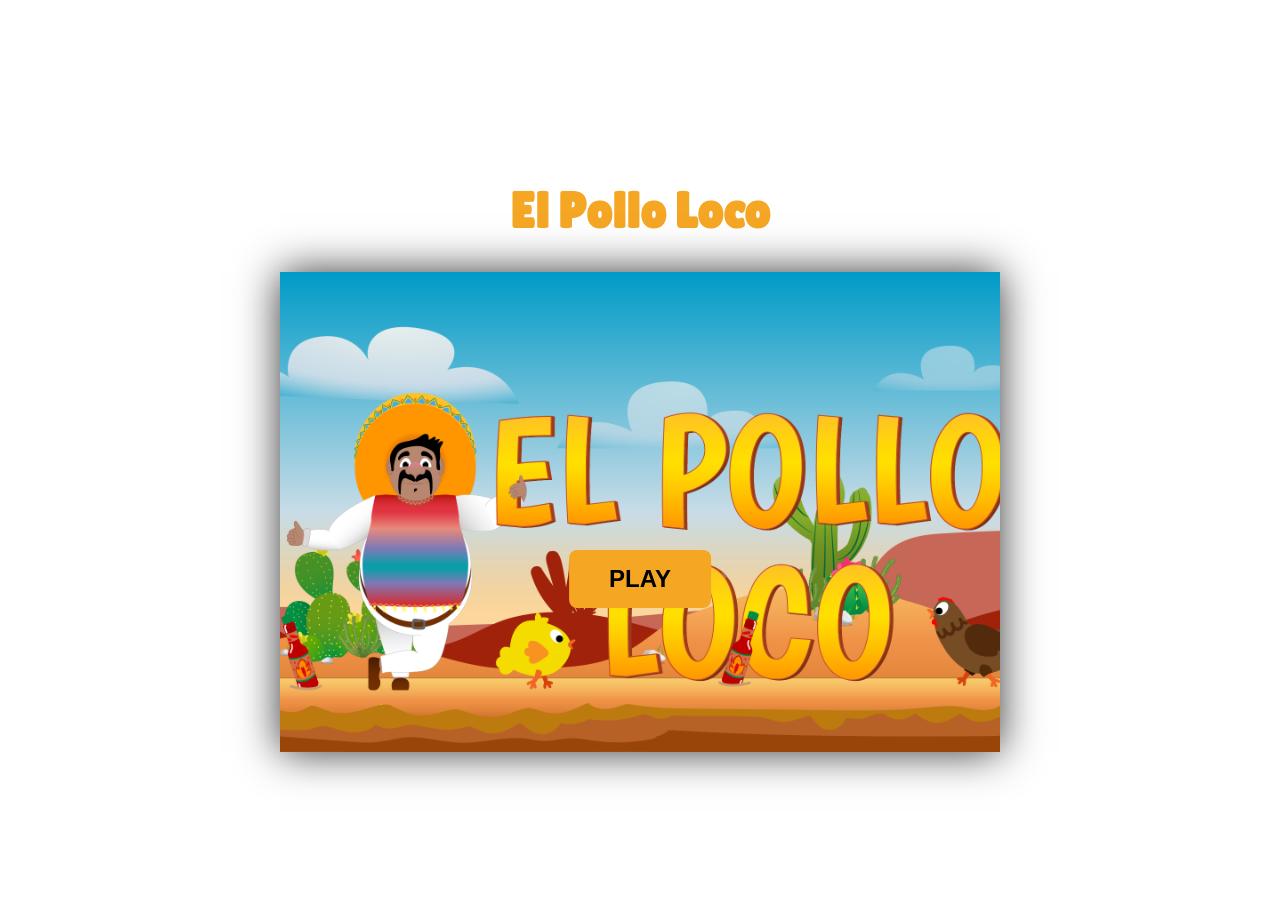
==== index.html @ 09f1372e "feat: add collision offsets, stomp-kill mechanic and small chicken enemy" ====
<!DOCTYPE html>
<html lang="en">
<head>
    <meta charset="UTF-8">
    <meta name="viewport" content="width=device-width, initial-scale=1.0">
    <link rel="stylesheet" href="style.css">
    <title>EL POLLO LOCO</title>
    <script src="models/drawable-object.class.js"></script>
    <script src="models/moveable-object.class.js"></script>
    <script src="models/character.class.js"></script>
    <script src="models/chicken.class.js"></script>
    <script src="models/small-chicken.class.js"></script>
    <script src="models/cloud.class.js"></script>
    <script src="models/background-object.class.js"></script>
    <script src="models/status-bar.class.js"></script>
    <script src="models/throwable-object.class.js"></script>
    <script src="models/endboss.class.js"></script>
    <script src="models/keyboard.class.js"></script>
    <script src="models/level.class.js"></script>
    <script src="models/coin.class.js"></script>
    <script src="models/bottle.class.js"></script>
    <script src="models/world.class.js"></script>
    <script src="levels/Level1.js"></script>
    <script src="js/game.js"></script>
</head>
<body onload="init()">
    <h1>El Pollo Loco</h1>
    <div id="game-container">
        <canvas id="canvas" width="720" height="480"></canvas>
        <div id="start-screen">
            <img src="img/9_intro_outro_screens/start/startscreen_1.png" alt="Start Screen">
            <button id="start-button" onclick="startGame()">PLAY</button>
        </div>
    </div>
</body>
</html>
---- style.css ----
@font-face {
    font-family: 'Lilita One';
    src: url('fonts/LilitaOne-Regular.ttf');
}
body {
    font-family: 'Lilita One', cursive;
    display: flex;
    flex-direction: column;
    align-items: center;
    justify-content: center;
    min-height: 100vh;
    background-image: url('img/Desert.jpg');
    background-size: cover;
    background-position: center;
    background-repeat: no-repeat;
    margin: 0;
    font-size: 25px;
    color:#f5a623;
}

#game-container {
    position: relative;
    width: 720px;
    height: 480px;
}

canvas {
    background-color: black;
}

#start-screen {
    position: absolute;
    top: 0;
    left: 0;
    width: 100%;
    height: 100%;
}

#start-screen img {
    width: 100%;
    height: 100%;
    object-fit: cover;
}

#start-button {
    position: absolute;
    bottom: 30%;
    left: 50%;
    transform: translateX(-50%);
    padding: 15px 40px;
    font-size: 24px;
    background-color: #f5a623;
    border: none;
    border-radius: 8px;
    cursor: pointer;
    font-weight: bold;
}

#start-button:hover {
    background-color: #e09000;
}
#game-container {
    position: relative;
    width: 720px;
    height: 480px;
    box-shadow: 0 0 40px rgba(0,0,0,0.8);
   
}
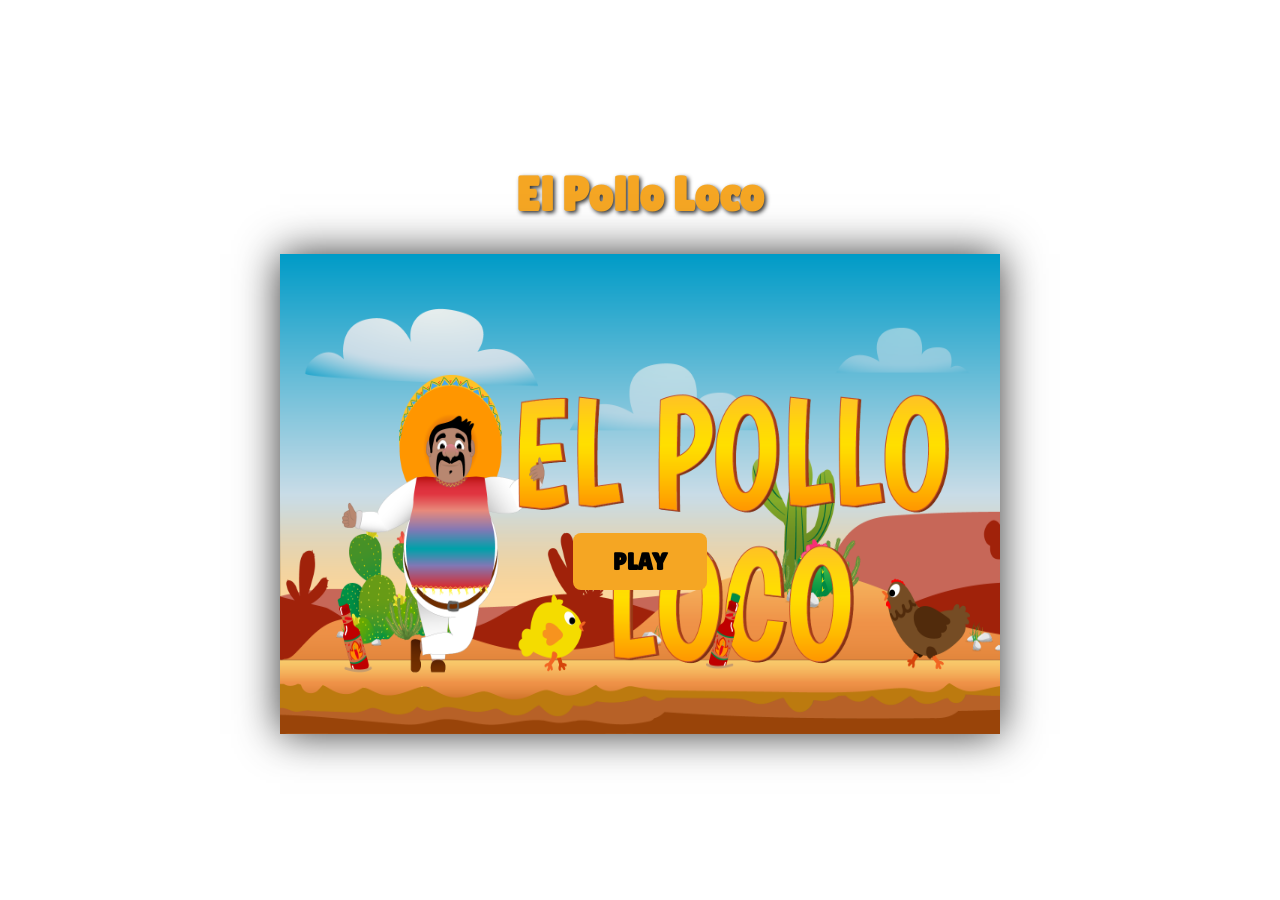
==== commit 2d4697f0: "feat: add game over and win screens with restart and freeze character" ====
--- a/index.html
+++ b/index.html
@@ -3,6 +3,7 @@
 <head>
     <meta charset="UTF-8">
     <meta name="viewport" content="width=device-width, initial-scale=1.0">
+    <link href="https://fonts.googleapis.com/css2?family=Lilita+One&display=swap" rel="stylesheet">
     <link rel="stylesheet" href="style.css">
     <title>EL POLLO LOCO</title>
     <script src="models/drawable-object.class.js"></script>
@@ -13,12 +14,12 @@
     <script src="models/cloud.class.js"></script>
     <script src="models/background-object.class.js"></script>
     <script src="models/status-bar.class.js"></script>
+    <script src="models/coin.class.js"></script>
+    <script src="models/bottle.class.js"></script>
     <script src="models/throwable-object.class.js"></script>
     <script src="models/endboss.class.js"></script>
     <script src="models/keyboard.class.js"></script>
     <script src="models/level.class.js"></script>
-    <script src="models/coin.class.js"></script>
-    <script src="models/bottle.class.js"></script>
     <script src="models/world.class.js"></script>
     <script src="levels/Level1.js"></script>
     <script src="js/game.js"></script>
@@ -27,10 +28,27 @@
     <h1>El Pollo Loco</h1>
     <div id="game-container">
         <canvas id="canvas" width="720" height="480"></canvas>
+
         <div id="start-screen">
             <img src="img/9_intro_outro_screens/start/startscreen_1.png" alt="Start Screen">
             <button id="start-button" onclick="startGame()">PLAY</button>
         </div>
+
+        <div id="gameover-screen" class="end-screen hidden">
+            <img src="img/9_intro_outro_screens/game_over/you lost.png" alt="Game Over">
+            <div class="end-buttons">
+                <button onclick="restartGame()">RESTART</button>
+                <button onclick="goToStart()">HOME</button>
+            </div>
+        </div>
+
+        <div id="win-screen" class="end-screen hidden">
+            <img src="img/You won, you lost/You won A.png" alt="You Won">
+            <div class="end-buttons">
+                <button onclick="restartGame()">RESTART</button>
+                <button onclick="goToStart()">HOME</button>
+            </div>
+        </div>
     </div>
 </body>
 </html>
--- a/style.css
+++ b/style.css
@@ -2,8 +2,8 @@
     font-family: 'Lilita One';
     src: url('fonts/LilitaOne-Regular.ttf');
 }
+
 body {
-    font-family: 'Lilita One', cursive;
     display: flex;
     flex-direction: column;
     align-items: center;
@@ -14,21 +14,34 @@
     background-position: center;
     background-repeat: no-repeat;
     margin: 0;
-    font-size: 25px;
-    color:#f5a623;
+    font-family: 'Lilita One', cursive;
+}
+
+h1 {
+    font-family: 'Lilita One', cursive;
+    color: #f5a623;
+    font-size: 48px;
+    margin: 0 0 16px 0;
+    text-shadow: 2px 2px 4px rgba(0,0,0,0.8);
 }
 
 #game-container {
     position: relative;
     width: 720px;
     height: 480px;
+    box-shadow: 0 0 40px rgba(0,0,0,0.8);
+    margin-top: 16px;
 }
 
 canvas {
     background-color: black;
 }
 
-#start-screen {
+.hidden {
+    display: none !important;
+}
+
+#start-screen, .end-screen {
     position: absolute;
     top: 0;
     left: 0;
@@ -36,10 +49,10 @@
     height: 100%;
 }
 
-#start-screen img {
+#start-screen img, .end-screen img {
     width: 100%;
     height: 100%;
-    object-fit: cover;
+    object-fit: fill;
 }
 
 #start-button {
@@ -54,15 +67,33 @@
     border-radius: 8px;
     cursor: pointer;
     font-weight: bold;
+    font-family: 'Lilita One', cursive;
 }
 
 #start-button:hover {
     background-color: #e09000;
 }
-#game-container {
-    position: relative;
-    width: 720px;
-    height: 480px;
-    box-shadow: 0 0 40px rgba(0,0,0,0.8);
-   
+
+.end-buttons {
+    position: absolute;
+    bottom: 15%;
+    left: 50%;
+    transform: translateX(-50%);
+    display: flex;
+    gap: 16px;
+}
+
+.end-buttons button {
+    padding: 12px 30px;
+    font-size: 18px;
+    background-color: #f5a623;
+    border: none;
+    border-radius: 8px;
+    cursor: pointer;
+    font-weight: bold;
+    font-family: 'Lilita One', cursive;
+}
+
+.end-buttons button:hover {
+    background-color: #e09000;
 }
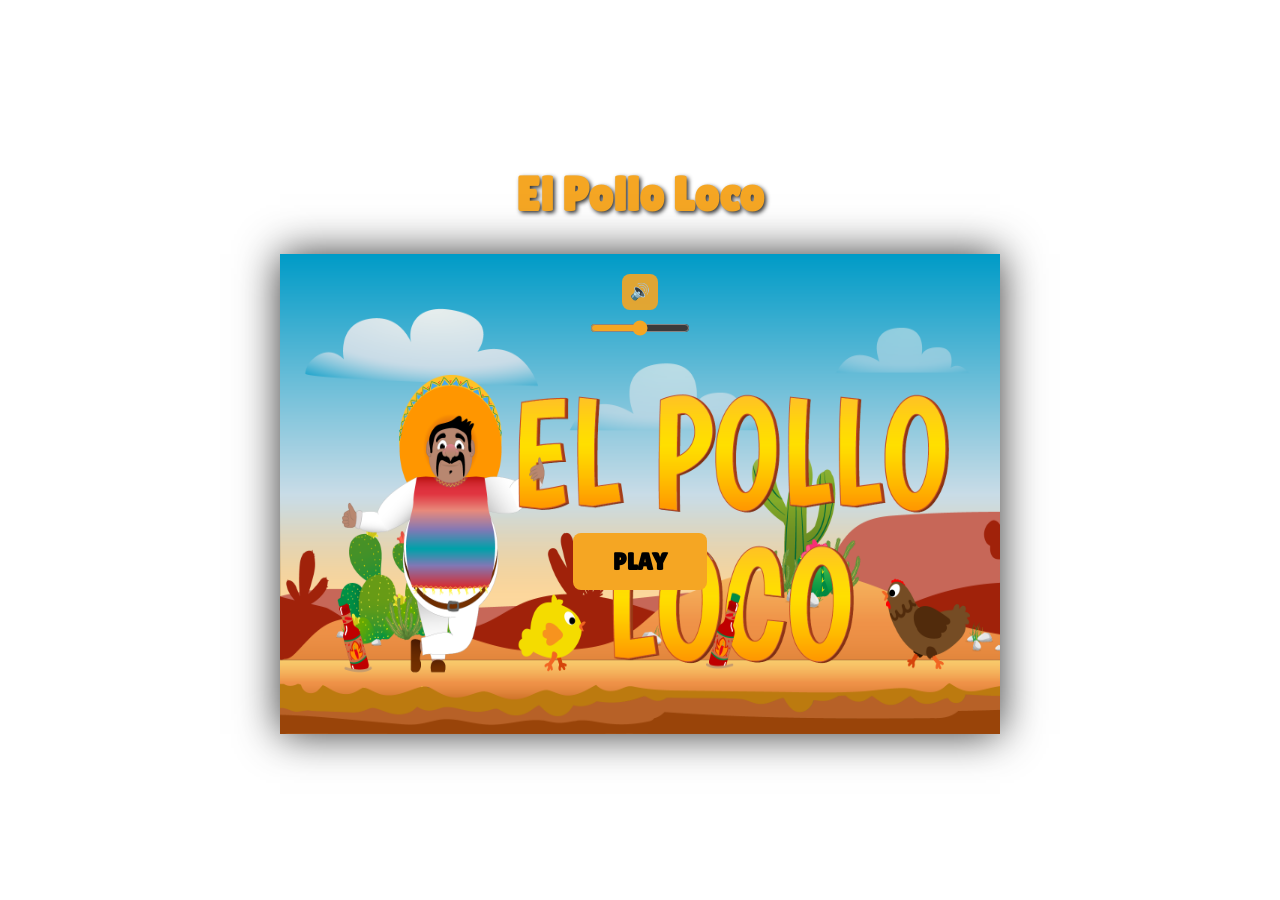
==== commit 12ba0fcf: "feat: add idle and sleep animation after 15s inactivity" ====
--- a/index.html
+++ b/index.html
@@ -19,6 +19,7 @@
     <script src="models/throwable-object.class.js"></script>
     <script src="models/endboss.class.js"></script>
     <script src="models/keyboard.class.js"></script>
+    <script src="models/sound-manager.class.js"></script>
     <script src="models/level.class.js"></script>
     <script src="models/world.class.js"></script>
     <script src="levels/Level1.js"></script>
@@ -28,6 +29,11 @@
     <h1>El Pollo Loco</h1>
     <div id="game-container">
         <canvas id="canvas" width="720" height="480"></canvas>
+
+        <div id="audio-controls">
+            <button id="mute-button" onclick="toggleMute()">🔊</button>
+            <input type="range" id="volume-slider" min="0" max="1" step="0.05" oninput="changeVolume(this.value)">
+        </div>
 
         <div id="start-screen">
             <img src="img/9_intro_outro_screens/start/startscreen_1.png" alt="Start Screen">
@@ -49,6 +55,4 @@
                 <button onclick="goToStart()">HOME</button>
             </div>
         </div>
-    </div>
-</body>
-</html>+    </div>
--- a/style.css
+++ b/style.css
@@ -96,4 +96,39 @@
 
 .end-buttons button:hover {
     background-color: #e09000;
+}
+.end-buttons button:hover {
+    background-color: #e09000;
+}
+
+#audio-controls {
+    position: absolute;
+    top: 20px;
+    left: 50%;
+    transform: translateX(-50%);
+    display: flex;
+    flex-direction: column;
+    align-items: center;
+    gap: 8px;
+    z-index: 10;
+}
+
+#mute-button {
+    width: 36px;
+    height: 36px;
+    font-size: 16px;
+    background-color: rgba(245, 166, 35, 0.9);
+    border: none;
+    border-radius: 8px;
+    cursor: pointer;
+}
+
+#mute-button:hover {
+    background-color: #e09000;
+}
+
+#volume-slider {
+    width: 100px;
+    cursor: pointer;
+    accent-color: #f5a623;
 }
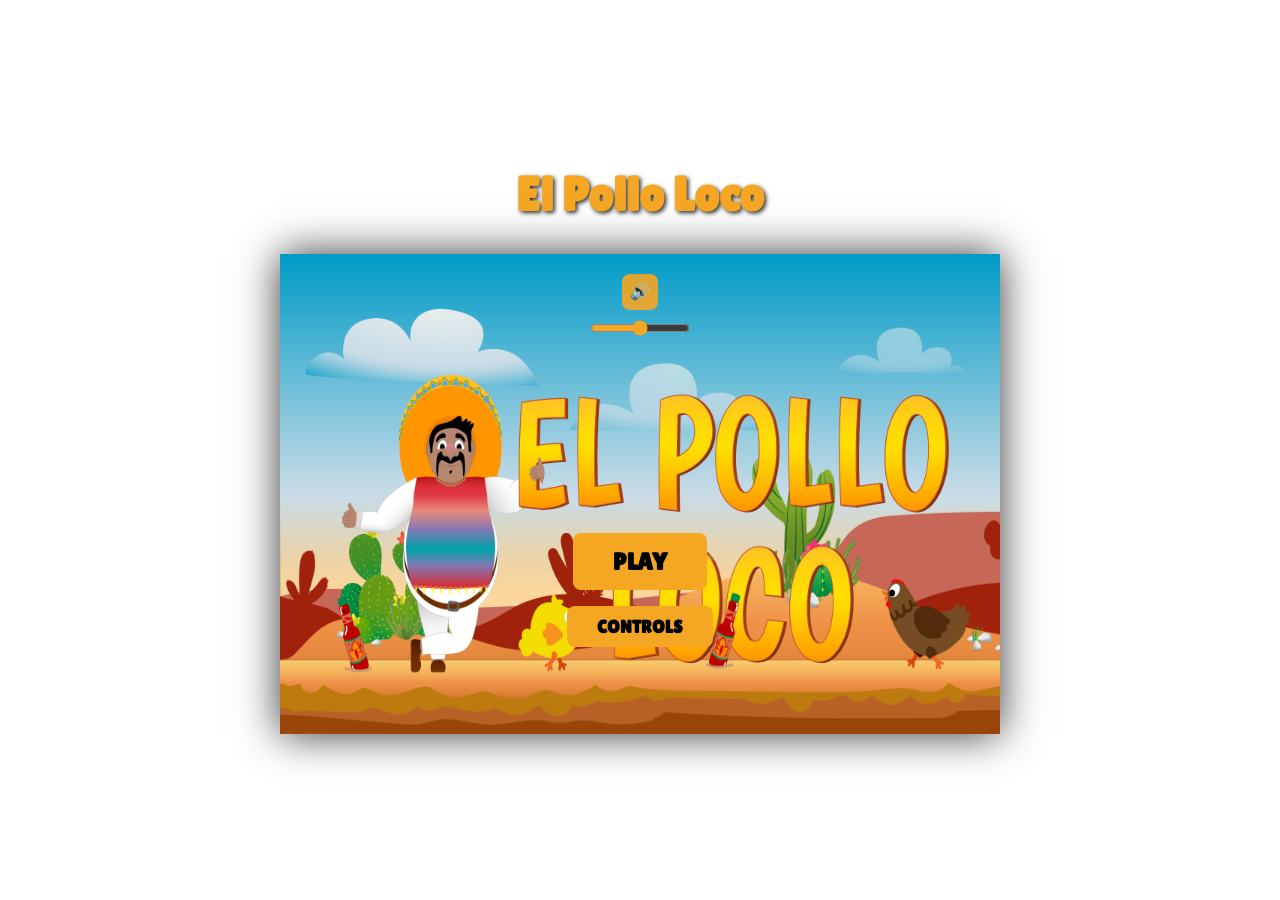
==== commit e7ddda98: "feat: add controls dialog and favicon" ====
--- a/index.html
+++ b/index.html
@@ -3,6 +3,7 @@
 <head>
     <meta charset="UTF-8">
     <meta name="viewport" content="width=device-width, initial-scale=1.0">
+    <link rel="icon" type="image/x-icon" href="img/favicon.ico">
     <link href="https://fonts.googleapis.com/css2?family=Lilita+One&display=swap" rel="stylesheet">
     <link rel="stylesheet" href="style.css">
     <title>EL POLLO LOCO</title>
@@ -24,11 +25,41 @@
     <script src="models/world.class.js"></script>
     <script src="levels/Level1.js"></script>
     <script src="js/game.js"></script>
+    <script src="js/mobile.js"></script>
+    
 </head>
 <body onload="init()">
+     <div id="rotate-hint">
+        <p>🔄 Please rotate your device to play!</p>
+    </div>
     <h1>El Pollo Loco</h1>
     <div id="game-container">
-        <canvas id="canvas" width="720" height="480"></canvas>
+       
+
+<canvas id="canvas" width="720" height="480"></canvas>
+
+        <div id="touch-controls">
+            <div class="touch-left">
+                <button id="btn-left" class="touch-btn">◀</button>
+                <button id="btn-right" class="touch-btn">▶</button>
+            </div>
+            <div class="touch-right">
+                <button id="btn-jump" class="touch-btn">⬆</button>
+                <button id="btn-throw" class="touch-btn">🍾</button>
+            </div>
+        </div>
+        <dialog id="controls-dialog">
+            <div class="dialog-content">
+                <button class="dialog-close" onclick="closeControls()">✕</button>
+                <h2>Controls</h2>
+                <ul>
+                    <li><span>◀ ▶</span> Move left / right</li>
+                    <li><span>SPACE</span> Jump</li>
+                    <li><span>D</span> Throw bottle</li>
+                </ul>
+                <p class="dialog-hint">On mobile: use the on-screen buttons.</p>
+            </div>
+        </dialog>
 
         <div id="audio-controls">
             <button id="mute-button" onclick="toggleMute()">🔊</button>
@@ -38,6 +69,7 @@
         <div id="start-screen">
             <img src="img/9_intro_outro_screens/start/startscreen_1.png" alt="Start Screen">
             <button id="start-button" onclick="startGame()">PLAY</button>
+            <button id="controls-button" onclick="openControls()">CONTROLS</button>
         </div>
 
         <div id="gameover-screen" class="end-screen hidden">
@@ -55,4 +87,6 @@
                 <button onclick="goToStart()">HOME</button>
             </div>
         </div>
-    </div>+    </div>
+</body>
+</html>
--- a/style.css
+++ b/style.css
@@ -1,3 +1,26 @@
+html, body {
+    overflow: hidden;
+}
+
+#game-container {
+    position: relative;
+    width: 720px;
+    height: 480px;
+    aspect-ratio: 720 / 480;
+    max-width: 100vw;
+    max-height: 90vh;
+    box-shadow: 0 0 40px rgba(0,0,0,0.8);
+    margin-top: 16px;
+}
+
+canvas {
+    background-color: black;
+    width: 100%;
+    height: 100%;
+    display: block;
+}
+
+
 @font-face {
     font-family: 'Lilita One';
     src: url('fonts/LilitaOne-Regular.ttf');
@@ -131,4 +154,201 @@
     width: 100px;
     cursor: pointer;
     accent-color: #f5a623;
+}
+#rotate-hint {
+    display: none;
+}
+#touch-controls {
+    position: absolute;
+    bottom: 0;
+    left: 0;
+    width: 100%;
+    display: flex;
+    justify-content: space-between;
+    padding: 20px;
+    box-sizing: border-box;
+    z-index: 20;
+    pointer-events: none;
+}
+
+.touch-left, .touch-right {
+    display: flex;
+    gap: 16px;
+    pointer-events: auto;
+}
+
+.touch-btn {
+    width: 60px;
+    height: 60px;
+    font-size: 28px;
+    background-color: rgba(245, 166, 35, 0.85);
+    border: none;
+    border-radius: 12px;
+    cursor: pointer;
+    user-select: none;
+    touch-action: manipulation;
+}
+
+#touch-controls {
+    display: none;
+}
+
+@media (max-width: 1024px) {
+    #touch-controls {
+        position: absolute;
+        bottom: 0;
+        left: 0;
+        width: 100%;
+        display: flex;
+        justify-content: space-between;
+        padding: 20px;
+        box-sizing: border-box;
+        z-index: 20;
+        pointer-events: none;
+    }
+}
+
+.touch-left, .touch-right {
+    display: flex;
+    gap: 16px;
+    pointer-events: auto;
+}
+
+.touch-btn {
+    width: 60px;
+    height: 60px;
+    font-size: 28px;
+    background-color: rgba(245, 166, 35, 0.85);
+    border: none;
+    border-radius: 12px;
+    cursor: pointer;
+    user-select: none;
+    touch-action: manipulation;
+}
+
+#controls-button {
+    position: absolute;
+    bottom: 18%;
+    left: 50%;
+    transform: translateX(-50%);
+    padding: 10px 30px;
+    font-size: 18px;
+    background-color: #f5a623;
+    border: none;
+    border-radius: 8px;
+    cursor: pointer;
+    font-weight: bold;
+    font-family: 'Lilita One', cursive;
+}
+
+#controls-button:hover {
+    background-color: #e09000;
+}
+
+#controls-dialog {
+    border: none;
+    border-radius: 12px;
+    padding: 0;
+    background: transparent;
+}
+
+#controls-dialog::backdrop {
+    background: rgba(0, 0, 0, 0.6);
+}
+
+.dialog-content {
+    position: relative;
+    background: #fff;
+    padding: 30px 40px;
+    border-radius: 12px;
+    font-family: 'Lilita One', cursive;
+    min-width: 280px;
+}
+
+.dialog-content h2 {
+    margin: 0 0 20px;
+    color: #f5a623;
+    text-align: center;
+}
+
+.dialog-content ul {
+    list-style: none;
+    padding: 0;
+    margin: 0;
+}
+
+.dialog-content li {
+    display: flex;
+    justify-content: space-between;
+    gap: 30px;
+    padding: 8px 0;
+    border-bottom: 1px solid #eee;
+}
+
+.dialog-content li span {
+    font-weight: bold;
+    color: #333;
+}
+
+.dialog-hint {
+    margin-top: 20px;
+    font-size: 14px;
+    color: #888;
+    text-align: center;
+}
+
+.dialog-close {
+    position: absolute;
+    top: 10px;
+    right: 10px;
+    width: 32px;
+    height: 32px;
+    border: none;
+    background: #f5a623;
+    color: #fff;
+    border-radius: 50%;
+    cursor: pointer;
+    font-size: 16px;
+}
+
+.dialog-close:hover {
+    background: #e09000;
+}
+@media (max-width: 1024px) {
+    h1 {
+        display: none;
+    }
+
+    #game-container {
+        margin-top: 0;
+        max-height: 100vh;
+    }
+}
+
+@media (orientation: portrait) and (max-width: 1024px) {
+    #rotate-hint {
+        display: flex;
+        position: fixed;
+        top: 0;
+        left: 0;
+        width: 100%;
+        height: 100%;
+        background-color: #222;
+        color: #f5a623;
+        z-index: 1000;
+        align-items: center;
+        justify-content: center;
+        text-align: center;
+        font-family: 'Lilita One', cursive;
+        font-size: 24px;
+        padding: 20px;
+        box-sizing: border-box;
+    }
+
+    
+    #game-container, h1 {
+        display: none;
+        margin-top: 0;
+        max-height: 100vh;
+    }
 }
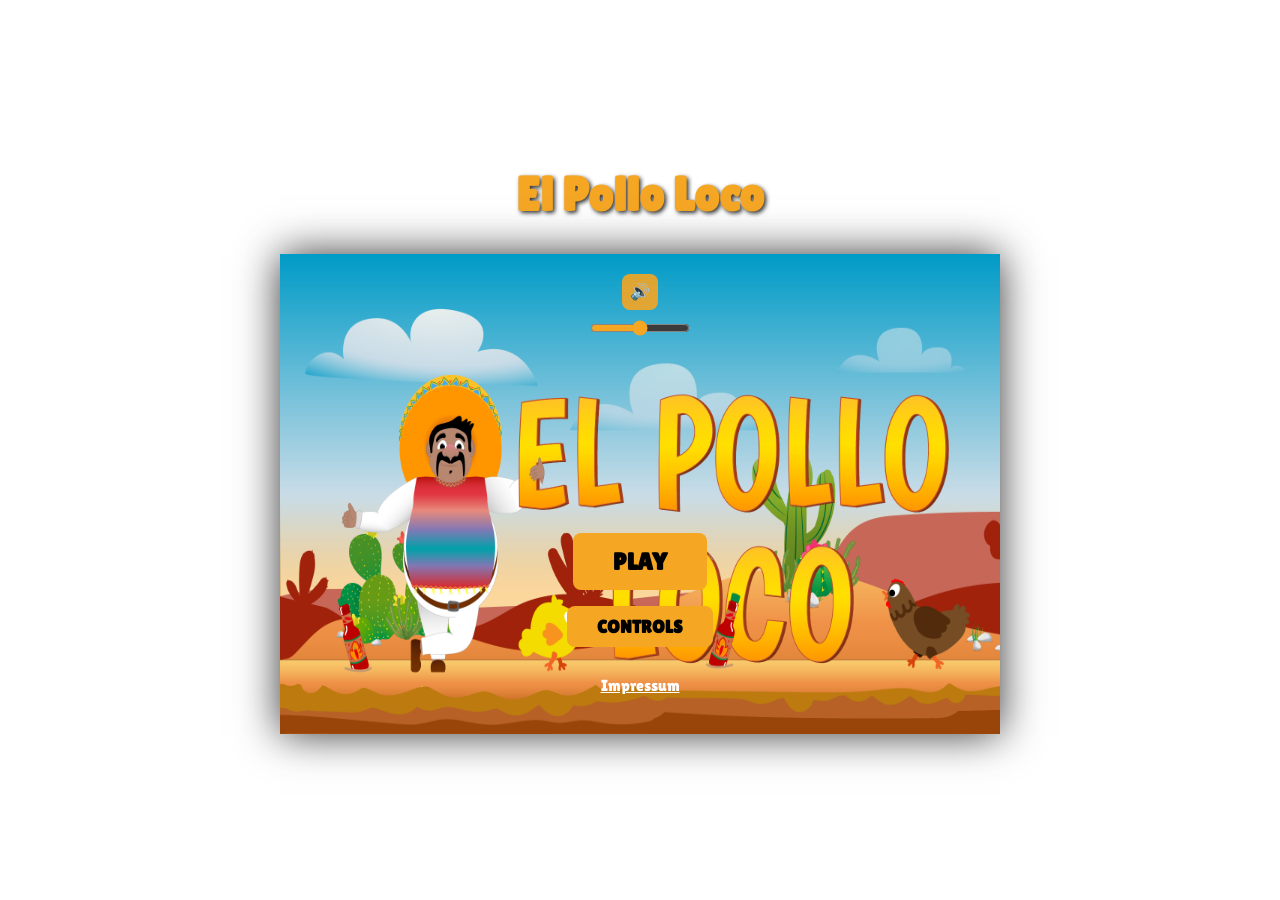
==== commit f49fbc3c: "feat: add impressum page with link on start screen" ====
--- a/index.html
+++ b/index.html
@@ -70,6 +70,7 @@
             <img src="img/9_intro_outro_screens/start/startscreen_1.png" alt="Start Screen">
             <button id="start-button" onclick="startGame()">PLAY</button>
             <button id="controls-button" onclick="openControls()">CONTROLS</button>
+            <a href="impressum.html" id="impressum-link">Impressum</a>
         </div>
 
         <div id="gameover-screen" class="end-screen hidden">
--- a/style.css
+++ b/style.css
@@ -191,6 +191,62 @@
 
 #touch-controls {
     display: none;
+}
+
+#impressum-link {
+    position: absolute;
+    bottom: 8%;
+    left: 50%;
+    transform: translateX(-50%);
+    color: #fff;
+    font-family: 'Lilita One', cursive;
+    font-size: 16px;
+    text-decoration: underline;
+    cursor: pointer;
+}
+
+#impressum-link:hover {
+    color: #f5a623;
+}
+
+.impressum-container {
+    max-width: 600px;
+    margin: 40px auto;
+    padding: 30px;
+    background: rgba(255, 255, 255, 0.95);
+    border-radius: 12px;
+    font-family: 'Lilita One', cursive;
+    color: #333;
+}
+
+.impressum-container h1 {
+    color: #f5a623;
+    text-shadow: none;
+    margin-top: 0;
+}
+
+.impressum-container h2 {
+    color: #333;
+    font-size: 20px;
+    margin-top: 24px;
+}
+
+.impressum-note {
+    margin-top: 30px;
+    font-size: 14px;
+    color: #888;
+}
+
+.impressum-back {
+    display: inline-block;
+    margin-top: 24px;
+    color: #f5a623;
+    text-decoration: none;
+    font-size: 18px;
+}
+
+.impressum-back:hover {
+    text-decoration: underline;
 }
 
 @media (max-width: 1024px) {
